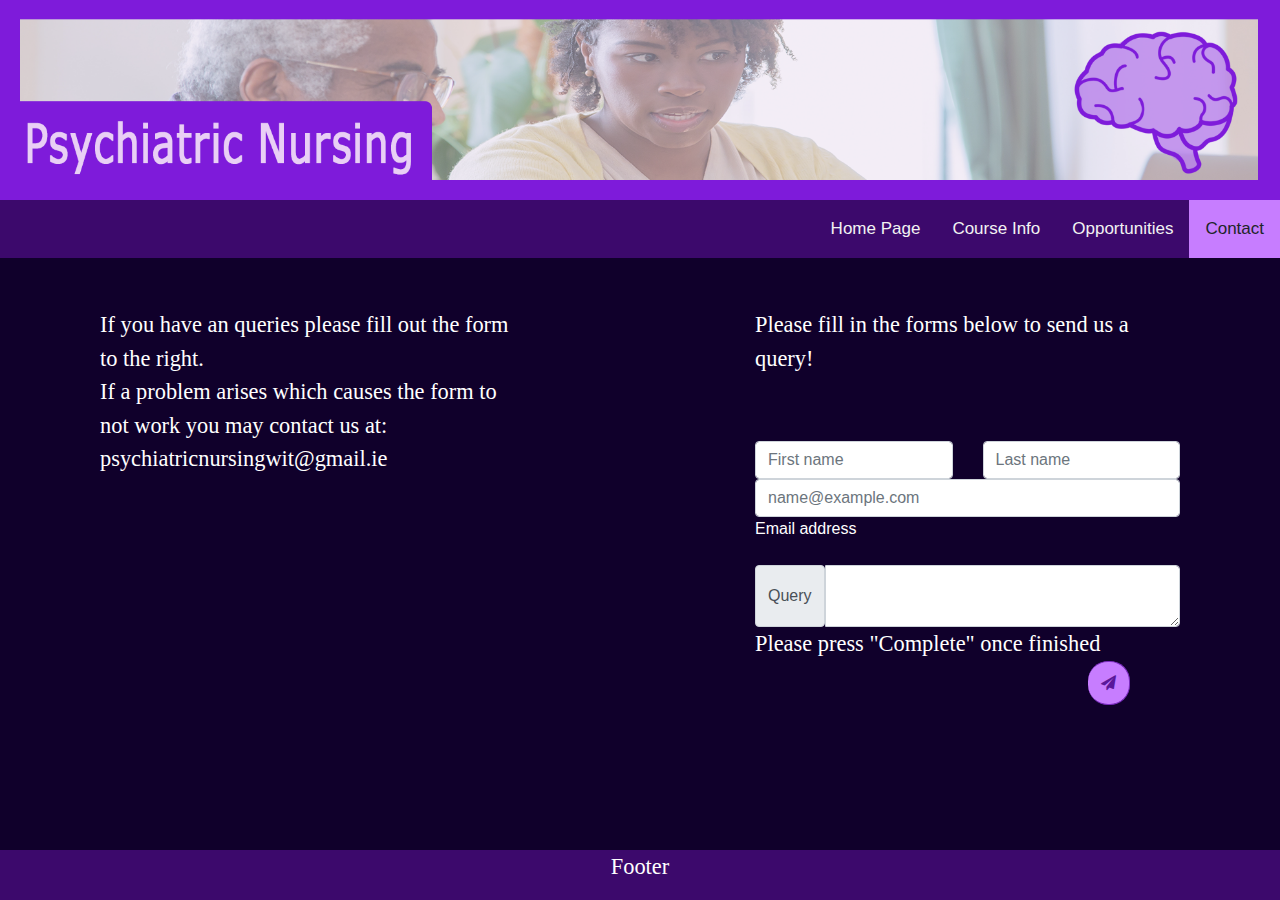
==== contact.html @ 0b231f4b "Add files via upload" ====
<!DOCTYPE html>
<html lang="en">
<head>
	<!-- Required meta tags -->
	<meta charset="utf-8">
	<meta name="description" content="">
	<meta name="author" content="">
	<meta name="viewport" content="width=device-width, initial-scale=1, shrink-to-fit=no">

	<title>Psychiatric Nursing</title>
    
    
    
    <link rel="stylesheet" href="https://cdnjs.cloudflare.com/ajax/libs/font-awesome/4.7.0/css/font-awesome.min.css">
<link href="https://cdn.jsdelivr.net/npm/bootstrap@5.0.0/dist/css/bootstrap.min.css" rel="stylesheet" integrity="sha384-wEmeIV1mKuiNpC+IOBjI7aAzPcEZeedi5yW5f2yOq55WWLwNGmvvx4Um1vskeMj0" crossorigin="anonymous">


	<!-- Bootstrap CSS -->
	<link rel="stylesheet" href="https://stackpath.bootstrapcdn.com/bootstrap/4.3.1/css/bootstrap.min.css" integrity="sha384-ggOyR0iXCbMQv3Xipma34MD+dH/1fQ784/j6cY/iJTQUOhcWr7x9JvoRxT2MZw1T" crossorigin="anonymous">
	<!-- Link to your css file -->
	<link rel="stylesheet" href="css/css.css">
    

</head>

<body>
	<!-- Start coding here -->

	<div class="row">
        <div class="col-lg-12 col-md-12 col-sm-12 col-xs-12"><header><img src="images/header2.png" height=100% width=100% alt="Header image"></header></div>
    </div>
    
    
    <div class="row">
        
        <div class="col-lg-12 col-md-12 col-sm-12 col-xs-12"> 
    <nav>
 <a class="active">Contact</a>
  <a href="opportunities.html">Opportunities</a>
  <a href="courseinfo.html">Course Info</a>
  <a href="index.html">Home Page</a>
    </nav>
        </div>
    </div>
    
    <main id="bgimage2">
    
    
    
    <div class="row">  
        
<div class="col-lg-6 col-md-6 col-sm-6 col-xs-6"> 
    
            <section>
                <p class="pagetext">
                    If you have an queries please fill out the form to the right.<br>
                    If a problem arises which causes the form to not work you may contact us at:<br>
                    psychiatricnursingwit@gmail.ie
                </p>
    
            </section>
                     
</div>
        
        
        
        
        
        
        
        
        <div class="col-lg-6 col-md-6 col-sm-6 col-xs-6">
            <section>
                <div class="pagetext">
            <p>
                Please fill in the forms below to send us a query!
                </p>
            
            </div>
            </section>
            
            
        <section>
            <div class="pagetext">
         



<div class="row g-3">
  <div class="col">
    <input type="text" class="form-control" placeholder="First name" aria-label="First name">
  </div>
  <div class="col">
    <input type="text" class="form-control" placeholder="Last name" aria-label="Last name">
  </div>
</div>


<div class="form-floating mb-3">
  <input type="email" class="form-control" id="floatingInput" placeholder="name@example.com">
  <label for="floatingInput">Email address</label>
</div>
        
<div class="input-group">
  <span class="input-group-text">Query</span>
  <textarea class="form-control" aria-label="With textarea"></textarea>
</div>
             <p class="formtext">
               Please press "Complete" once finished  <button type="submit"><i class="fa fa-paper-plane"></i></button> 
                </p>  
                </div>
            </section>
        
        
        </div>
        
    </div>
        
        
    </main>   
 <footer>
     <div class="row">
        <div class="col-lg-3"> 
            
          <div class="footer">
  <p>Footer</p>
</div>
            
            
         </div>
     </div>
    </footer>
    
   
    
    
    
    
    
    
    
    
    
    
    
    
    
    
    
    
    
	<!-- Coding End -->

	<!-- jQuery first, then Popper.js, then Bootstrap JS -->
	<script src="https://code.jquery.com/jquery-3.3.1.slim.min.js" integrity="sha384-q8i/X+965DzO0rT7abK41JStQIAqVgRVzpbzo5smXKp4YfRvH+8abtTE1Pi6jizo" crossorigin="anonymous"></script>
	<script src="https://cdnjs.cloudflare.com/ajax/libs/popper.js/1.14.7/umd/popper.min.js" integrity="sha384-UO2eT0CpHqdSJQ6hJty5KVphtPhzWj9WO1clHTMGa3JDZwrnQq4sF86dIHNDz0W1" crossorigin="anonymous"></script>
	<script src="https://stackpath.bootstrapcdn.com/bootstrap/4.3.1/js/bootstrap.min.js" integrity="sha384-JjSmVgyd0p3pXB1rRibZUAYoIIy6OrQ6VrjIEaFf/nJGzIxFDsf4x0xIM+B07jRM" crossorigin="anonymous"></script>
    <script src="js/js.js"></script>
</body>
</html>
---- css/css.css ----
body{
    background-color:#10002B;
 
    
}



nav {
  background-color: #3C096C;
  overflow: hidden;
}


nav a {
  float: right;
  color: #f2f2f2;
  text-align: center;
  padding:  16px;
  text-decoration: none;
  font-size: 17px;
}


nav a:hover {
  background-color: #5A189A;
  color: white;
}


nav a.active {
  background-color: #C77DFF;
  color: white;
}

h2 {
    color:white;
    text-align: center;
    background-color: #240046;
    
}
main {
    
}
p {
    color: white;
     font-family: "Georgia Pro", Georgia, "Times New Roman", Times, serif;
    font-size: 1.4em;
}
.pagetext {
    color:white;
   padding-left: 100px;
    padding-top: 50px;
    padding-right:100px;
   
}

ul {
   font-size: 25px; 
}




#bgimage1 {
       background-image: url("../images/background.png"); /* source link https://www.pexels.com/photo/man-people-woman-writing-6129147/ */
    background-position: center; /* Center the image */
    background-repeat: no-repeat; /* Do not repeat the image */
    background-size: cover; /* Resize the background image to cover the entire container */
}

#bgimage2 {
       background-image: url("../images/bg2.png"); /* source link https://www.pexels.com/photo/photo-of-woman-resting-on-the-couch-4270365/ */
    background-position: center; /* Center the image */
    background-repeat: no-repeat; /* Do not repeat the image */
    background-size: cover; /* Resize the background image to cover the entire container */
}

#bgimage3 {
       background-image: url("../images/bg3.png"); /* source link https://www.pexels.com/photo/woman-in-white-long-sleeve-shirt-sitting-on-green-grass-field-6147276/ */
    background-position: center; /* Center the image */
    background-repeat: no-repeat; /* Do not repeat the image */
    background-size: cover; /* Resize the background image to cover the entire container */
}

#bgimage4 {
       background-image: url("../images/bg4.png"); /* source link https://www.pexels.com/photo/woman-reading-book-256455/ */
    background-position: center; /* Center the image */
    background-repeat: no-repeat; /* Do not repeat the image */
    background-size: cover; /* Resize the background image to cover the entire container */
}



.left{
    float: left;
    
}
.right{
    float: right;
    
}










.hometext {
    
}


article {
    padding-top: 100px;
}

.extended {
    color: #E0AAFF;
    
}


.footer {
  position: fixed;
  left: 0;
  bottom: 0;
  width: 100%;
  background-color: #3C096C;
  color: white;
  text-align: center;
}









.imagereel {
  max-width: 1000px;
  position: relative;
  margin: auto;
    padding-top: 50px;
    padding-right: 50px;
}



/* Hide the images by default */
.images {
  display: block;
}
.bimages {
  display: block;
}



/* Next & previous buttons */
.prev, .next {
  cursor: pointer;
  position: absolute;
  top: 50%;
  width: auto;
  margin-top: -22px;
  padding: 16px;
  color: white;
  font-weight: bold;
  font-size: 18px;
  transition: 0.6s ease;
  border-radius: 0 3px 3px 0;
  user-select: none;
}

/* Position the "next button" to the right */
.next {
  right: 0;
  border-radius: 3px 0 0 3px;
}

/* On hover, add a black background color with a little bit see-through */
.prev:hover, .next:hover {
  background-color: #3C096C;
    opacity: 50%;
}

/* Caption text */
.text {
  color: #f2f2f2;
  font-size: 15px;
  padding: 8px 12px;
  position: absolute;
  bottom: 8px;
  width: 100%;
  text-align: center;
}

/* Number text (1/3 etc) */
.numbertext {
  color: white;
  font-size: 12px;
  padding: 20px 12px;
  position: absolute;
  top: 0;
}

/* The dots/bullets/indicators */
.dot {
  cursor: pointer;
  height: 15px;
  width: 15px;
  margin: 0 2px;
  background-color: #bbb;
  border-radius: 50%;
  display: inline-block;
  transition: background-color 1s ease;
}

.active, .dot:hover {
  background-color: #717171;
}

/* Fading animation */
.fade {
  -webkit-animation-name: fade;
  -webkit-animation-duration: 1.5s;
  animation-name: fade;
  animation-duration: 1.5s;
}

@-webkit-keyframes fade {
  from {opacity: .4}
  to {opacity: 1}
}

@keyframes fade {
  from {opacity: .4}
  to {opacity: 1}
}


/* Style the submit button */
button {
  float: right;
  width: 10%;
  padding: 10px;
  margin-right: 50px;
  background: #C77DFF;
  color:#5A189A ;
  font-size: 15px;
  border: 1px solid #7B2CBF;
  border-left: none; /* Prevent double borders */
border-radius: 20px;
  cursor: pointer;
}

 button:hover {
  background: #E0AAFF;
}




.modules {
     float: right;
  width: 5%;
  padding: 1px;
  margin-right: 5px;
  background: #C77DFF;
 
  font-size: 15px;
  border: 1px;
  border-left: none; /* Prevent double borders */
border-radius: 15px;
  cursor: pointer; 
}


.modulesextra{
    display: none;
}

#mymodule1 {
    display:none;
}
#mymodule2{
    display:none;
}
#mymodule3{
    display:none;
}
#mymodule4{
    display:none;
}
#mymodule5{
    display:none;
}
#mymodule6{
    display:none;
}
#mymodule7 {
    display:none;
}
#mymodule8 {
    display:none;
}
#mymodule9 {
    display:none;
}
#mymodule10 {
    display:none;
}
#mymodule11 {
    display:none;
}
#mymodule12 {
    display:none;
}
#mymodule13 {
    display:none;
}
#mymodule14 {
    display:none;
}
#mymodule15 {
    display:none;
}
#mymodule16 {
    display:none;
}
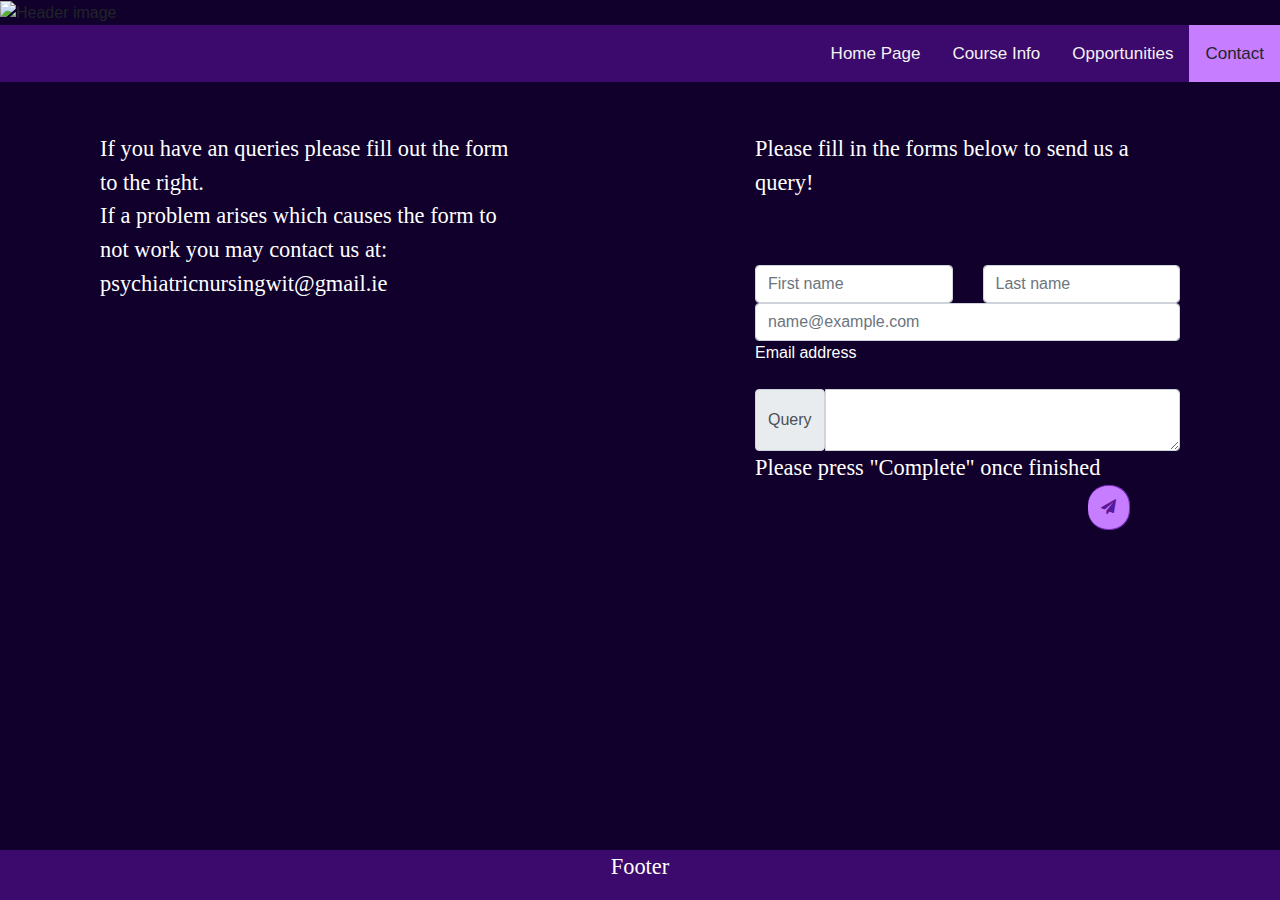
==== commit 7d723840: "Add files via upload" ====
--- a/contact.html
+++ b/contact.html
@@ -27,7 +27,7 @@
 	<!-- Start coding here -->
 
 	<div class="row">
-        <div class="col-lg-12 col-md-12 col-sm-12 col-xs-12"><header><img src="images/header2.png" height=100% width=100% alt="Header image"></header></div>
+        <div class="col-lg-12 col-md-12 col-sm-12 col-xs-12"><header><img src="images/headercontact.png" height=100% width=100% alt="Header image"></header></div>
     </div>
     
     
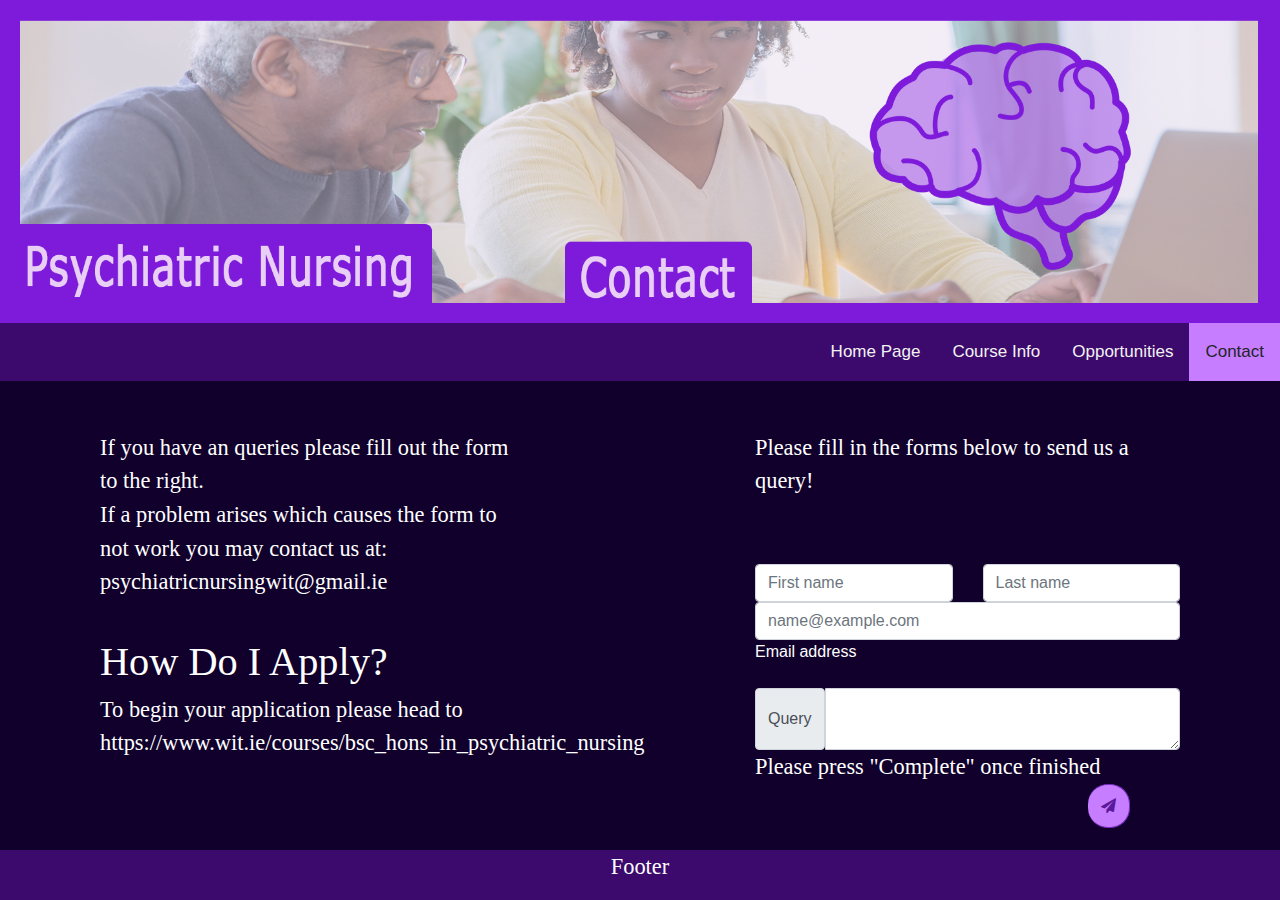
==== commit bdb0eeb2: "Add files via upload" ====
--- a/contact.html
+++ b/contact.html
@@ -54,8 +54,14 @@
             <section>
                 <p class="pagetext">
                     If you have an queries please fill out the form to the right.<br>
-                    If a problem arises which causes the form to not work you may contact us at:<br>
+                    If a problem arises which causes the form to not work you may contact us at:
                     psychiatricnursingwit@gmail.ie
+                    <br>
+                    <br>
+                    <span class="apply">How Do I Apply?</span><br>
+                    To begin your application please head to https://www.wit.ie/courses/bsc_hons_in_psychiatric_nursing<br>
+                    
+                    
                 </p>
     
             </section>
--- a/css/css.css
+++ b/css/css.css
@@ -104,7 +104,9 @@
 
 
 
-
+.apply{
+    font-size: 1.8em;
+}
 
 
 
